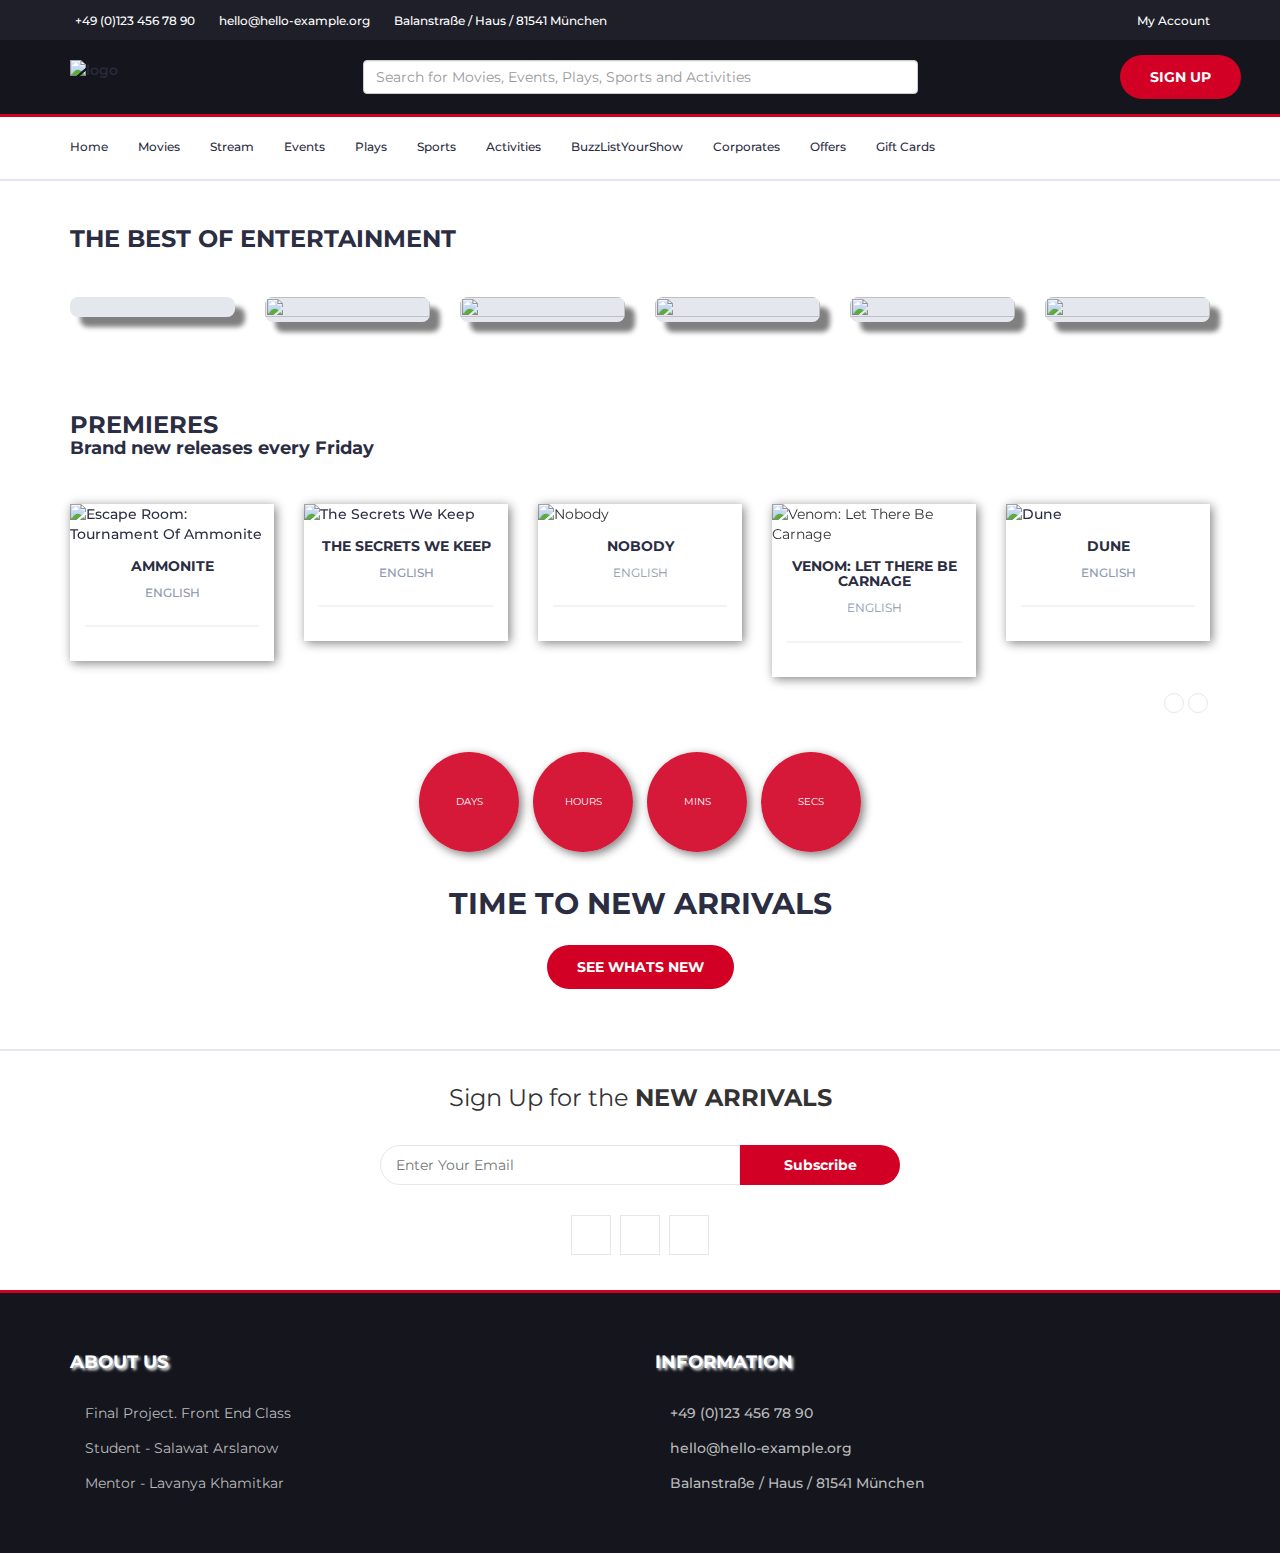
==== index.html @ 9d735c4f "first commit" ====
<!DOCTYPE html>
<html lang="en">
	<head>
		<meta charset="utf-8">
		<meta http-equiv="X-UA-Compatible" content="IE=edge">
		<meta name="viewport" content="width=device-width, initial-scale=1">

		<title>Final Project. Front End Class.</title>

		<link href="https://fonts.googleapis.com/css?family=Montserrat:400,500,700" rel="stylesheet">
		<link type="text/css" rel="stylesheet" href="css/bootstrap.min.css"/>
		<link type="text/css" rel="stylesheet" href="css/slick.css"/>
		<link type="text/css" rel="stylesheet" href="css/slick-theme.css"/>
		<link type="text/css" rel="stylesheet" href="css/nouislider.min.css"/>
		<link type="text/css" rel="stylesheet" href="css/style.css"/>
    </head>
	<body>
		<!-- HEADER -->
		<header>
			<!-- TOP HEADER -->
			<div id="top-header">
				<div class="container">
					<ul class="header-links pull-left">
						<li><a href="#"><i class="fa fa-phone"></i>+49 (0)123 456 78 90</a></li>
						<li><a href="#"><i class="fa fa-envelope-o"></i>hello@hello-example.org</a></li>
						<li><a href="#"><i class="fa fa-map-marker"></i>Balanstraße  / Haus  / 81541 München</a></li>
					</ul>
					<ul class="header-links pull-right">
						<!-- <li><a href="#"><i class="fa fa-dollar"></i> USD</a></li> -->
						<li><a  href="card.html"><i class="fa fa-user-o"></i> My Account</a></li>
					</ul>
				</div>
			</div>
			<!-- /TOP HEADER -->

			<!-- MAIN HEADER -->
			<div id="header">
				<!-- container -->
				<div class="container">
					<!-- row -->
					<div class="row">
						<!-- LOGO -->
						<div class="col-md-3">
							<div class="header-logo">
								<a href="index.html" class="logo">
									<img height="33.9" width="115" src="https://upload.wikimedia.org/wikipedia/commons/5/52/Free_logo.svg" alt="logo">
								</a>
							</div>
						</div>
						<!-- /LOGO -->

						<!-- SEARCH BAR -->
						<div class="col-md-6">
							<div class="header-search">								
								<input class="form-control me-2" type="search" placeholder="Search for Movies, Events, Plays, Sports and Activities" aria-label="Search">
							</div>
						</div>
						<!-- /SEARCH BAR -->

						<!-- ACCOUNT -->
						<div class="col-md-3 clearfix">
							<div class="header-ctn">
								<!-- Cart -->
								<div class="dropdown">
									<a class="dropdown-toggle" data-toggle="dropdown" aria-expanded="true">
										<input class="btn primary-btn" type="submit" value="Sign up">
									</a>
									<div class="cart-dropdown">
										<div class="cart-list">
											<div class="item_form">
												<h4>New user</h4>							
												<form class="review-form" name="myForm" action="#" method="GET">
													<div>
														<input placeholder="First name:" type="text" id="first_name" name="first_name" required>
													</div>
													<div>
														<input placeholder="Last name:" type="text" id="last_name" name="last_name" required>
													</div>
													<div>
														<input placeholder="E-mail:" type="email" id="email" name="email" required>
													</div>
													<div>
														<input placeholder="Password:" type="password" id="Password" name="Password">
													</div>
													<div>
														<select id="country" name="country">
															<option value="empty">Country of residence:</option>
															<option value="deu">Deutschland</option>
															<option value="rus">Russland</option>
															<option value="eng">England</option>
															<option value="som">Somalia</option>
															<option value="dun">Duna</option>
														</select>
													</div>
													<input id="inptBtn" class=" align-self-center btn primary-btn" type="submit" value="Submit">
												</form>
																
											</div>
										</div>
									</div>
								</div>
								<!-- /Cart -->

								<!-- Menu Toogle -->
								<div class="menu-toggle">
									<a href="#">
										<i class="fa fa-bars"></i>
										<span>Menu</span>
									</a>
								</div>
								<!-- /Menu Toogle -->
							</div>
						</div>
						<!-- /ACCOUNT -->
					</div>
					<!-- row -->
				</div>
				<!-- container -->
			</div>
			<!-- /MAIN HEADER -->
		</header>
		<!-- /HEADER -->

		<!-- NAVIGATION -->
		<nav id="navigation">
			<!-- container -->
			<div class="container">
				<!-- responsive-nav -->
				<div id="responsive-nav">
					<!-- NAV -->
					<ul class="main-nav nav navbar-nav">
						<li><a href="index.html">Home</a></li>
						<li><a href="#Premieres">Movies</a></li>
						<li><a href="#">Stream</a></li>
						<li><a href="#">Events</a></li>
						<li><a href="#">Plays</a></li>
						<li><a href="#">Sports</a></li>
						<li><a href="#">Activities</a></li>
						<li><a href="#">Buzz</a></li>
					</ul>
					<ul class="main-nav nav navbar-nav position-relative">
						<li><a href="#">ListYourShow</a></li>
						<li><a href="#">Corporates</a></li>
						<li><a href="#">Offers</a></li>
						<li><a href="#">Gift Cards</a></li>
					</ul>
					<!-- /NAV -->
				</div>
				<!-- /responsive-nav -->
			</div>
			<!-- /container -->
		</nav>
		<!-- /NAVIGATION -->

		<!-- SECTION -->
		<div class="section">
			<!-- container -->
			<div class="container">
				<div class="section-title">
					<h3 class="title">The Best of Entertainment</h3>
				</div>
				
				<!-- row -->
				<div class="row ">
					<!-- shop -->
					<div class="col-md-2 col-xs-4">
						<div class="shop">
							<a href="https://in.bookmyshow.com/explore/workshops-chamba?referrerBase=">
								<div class="shop-img">
									<img src="https://in.bmscdn.com/discovery-catalog/collections/tr:w-800,h-800:ote-MTAwKyBFdmVudHM%3D,otc-FFFFFF,otf-Roboto,ots-64,ox-48,oy-320,ott-b:w-300/workshops-collection-202007231330.png" alt="">
								</div>
							</a>
						</div>
					</div>
					<!-- /shop -->

					<!-- shop -->
					<div class="col-md-2 col-xs-4">
						<div class="shop">
							<a href="https://in.bookmyshow.com/explore/health-and-fitness-chamba?referrerBase=">
								<div class="shop-img">
									<img src="https://in.bmscdn.com/discovery-catalog/collections/tr:w-800,h-800:ote-OSBFdmVudHM%3D,otc-FFFFFF,otf-Roboto,ots-64,ox-48,oy-320,ott-b:w-300/fitness-collection-2020081150.png" alt="" width="100%" height="100%">
								</div>
							</a>
						</div>
					</div>
					<!-- /shop -->

					<!-- shop -->
					<div class="col-md-2 col-xs-4">
						<div class="shop">
							<a href="https://in.bookmyshow.com/explore/kids-chamba?referrerBase=">
								<div class="shop-img">
									<img src="https://in.bmscdn.com/discovery-catalog/collections/tr:w-800,h-800:ote-MTArIEV2ZW50cw%3D%3D,otc-FFFFFF,otf-Roboto,ots-64,ox-48,oy-320,ott-b:w-300/kids-collection-202007220710.png" alt="" width="100%" height="100%">
								</div>
							</a>
						</div>
					</div>
					<!-- /shop -->

					<!-- shop -->
					<div class="col-md-2 col-xs-4">
						<div class="shop">
							<a href="https://in.bookmyshow.com/explore/comedy-shows-chamba?referrerBase=">
								<div class="shop-img">
									<img src="https://in.bmscdn.com/discovery-catalog/collections/tr:w-800,h-800:ote-MTArIEV2ZW50cw%3D%3D,otc-FFFFFF,otf-Roboto,ots-64,ox-48,oy-320,ott-b:w-300/comedy-shows-collection-202007220710.png" alt="" width="100%" height="100%">
								</div>
							</a>
						</div>
					</div>
					<!-- /shop -->
					<!-- shop -->
					<div class="col-md-2 col-xs-4">
						<div class="shop">
							<a href="https://in.bookmyshow.com/explore/health-and-fitness-chamba?referrerBase=">
								<div class="shop-img">
									<img src="https://in.bmscdn.com/discovery-catalog/collections/tr:w-800,h-800:w-300/cooking-collection-202007222211.png" alt="" width="100%" height="100%">
								</div>
							</a>
						</div>
					</div>
					<!-- /shop -->
					<!-- shop -->
					<div class="col-md-2 col-xs-4">
						<div class="shop">
							<a href="https://in.bookmyshow.com/explore/music-shows-chamba?referrerBase=">
								<div class="shop-img">
									<img src="https://in.bmscdn.com/discovery-catalog/collections/tr:w-800,h-800:ote-NyBFdmVudHM%3D,otc-FFFFFF,otf-Roboto,ots-64,ox-48,oy-320,ott-b:w-300/music-shows-collection-202007220710.png" alt="" width="100%" height="100%">
								</div>
							</a>
						</div>
					</div>
					<!-- /shop -->
				</div>
				<!-- /row -->
			</div>
			<!-- /container -->
		</div>
		<!-- /SECTION -->

		<!-- SECTION -->
		<div class="section">
			<!-- container -->
			<div class="container">
				<!-- row -->
				<div id="Premieres" class="row">

					<!-- section title -->
					<div class="col-md-12">
						<div class="section-title">
							<h3 class="title">Premieres</h3>
							<h4>Brand new releases every Friday</h4>
						</div>
					</div>
					<!-- /section title -->

					<!-- films tab & slick -->
					<div class="col-md-12">
						<div class="row">
							<div class="films-tabs">
								<!-- tab -->
								<div id="tab1" class="tab-pane active">
									<div class="films-slick" data-nav="#slick-nav-1">
										<!-- film -->
										<div class="film Ammonite">
											<a class="Ammonite" href="film.html">
												<div class="film-img">
													<img alt="Escape Room: Tournament Of Ammonite" width="100%" height="100%" class="sc-eykeme-1 jbzDld Ammonite-img" style="border-radius: 0px; opacity: 1; transition: all 0.5s ease 0s; width: 100%; min-height: inherit; max-height: inherit;" src="https://in.bmscdn.com/iedb/movies/images/extra/vertical_logo/mobile/thumbnail/xxlarge/ammonite-et00310901-19-05-2021-03-29-52.jpg">
												</div>
												<div class="film-body">
													<h3 class="film-name Ammonite-name">Ammonite</h3>
													<p class="film-description Ammonite-description" style="display: none;">In 1840s England, an infamous fossil hunter and a young woman sent to recover her health by the sea develop an intense relationship, altering both of their lives forever.</p>
													<p class="film-category Ammonite-lang">English</p>
													<div class="film-rating Ammonite-rating">
														<i class="fa fa-star"></i>
														<i class="fa fa-star"></i>
														<i class="fa fa-star"></i>
														<i class="fa fa-star"></i>
														<i class="fa fa-star"></i>
													</div>
												</div>
											</a>
										</div>
										<!-- /film -->
										<!-- film -->
										<div class="film Secrets ">
											<a class="Secrets" href="film.html">
												<div class="film-img">
													<img alt="The Secrets We Keep" width="100%" height="100%" class="sc-eykeme-1 jbzDld Secrets-img" style="border-radius: 0px; opacity: 1; transition: all 0.5s ease 0s; width: 100%; min-height: inherit; max-height: inherit;" src="https://in.bmscdn.com/iedb/movies/images/extra/vertical_logo/mobile/thumbnail/xxlarge/the-secrets-we-keep-et00137312-20-05-2021-10-39-32.jpg">
												</div>
												<div class="film-body">
													<h3 class="film-name Secrets-name">The Secrets We Keep</h3>
													<p class="film-description Secrets-description" style="display: none;">In post-WWII America, a woman who is rebuilding her life in the suburbs, kidnaps her neighbor and seeks vengeance for the heinous war crimes she believes he committed against her.</p>
													<p class="film-category Secrets-lang">English</p>
													<div class="film-rating Secrets-rating">
														<i class="fa fa-star"></i>
														<i class="fa fa-star"></i>
														<i class="fa fa-star"></i>
														<i class="fa fa-star"></i>
														<i class="fa fa-star-o"></i>
													</div>
												</div>
											</a>
										</div>
										<!-- /film -->

										<!-- film -->
										<div class="film Nobody">
											<a href="film.html"></a>
												<div class="film-img">
													<img alt="Nobody" width="100%" height="100%" class="sc-eykeme-1 jbzDld Nobody-img" style="border-radius: 0px; opacity: 1; transition: all 0.5s ease 0s; width: 100%; min-height: inherit; max-height: inherit;" src="https://in.bmscdn.com/discovery-catalog/events/tr:w-400,h-600,bg-CCCCCC:oi-discovery-catalog@@icons@@premiere-icon.png,ox-322,oy-20/et00122451-ebbbdcqkdm-portrait.jpg">
												</div>
												<div class="film-body">
													<h3 class="film-name Nobody-name">Nobody</h3>
													<p class="film-description Nobody-description" style="display: none;">Sometimes the man you don`t notice is the most dangerous of all. Hutch Mansell, a nobody, must save his family from a dangerous adversary and ensure that he will never be underestimated as a nobody again.</p>
													<p class="film-category Nobody-lang">English</p>
													<div class="film-rating Nobody-rating">
														<i class="fa fa-star"></i>
														<i class="fa fa-star"></i>
														<i class="fa fa-star-o"></i>
													</div>
												</div>
											</a>	
										</div>
										<!-- /film -->

										<!-- film -->
										<div class="film Venom">
											<a href="film.html"></a>											
												<div class="film-img">
													<img alt="Venom: Let There Be Carnage" width="100%" height="100%" class="sc-eykeme-1 jbzDld Venom-img" style="border-radius: 0px; opacity: 1; transition: all 0.5s ease 0s; width: 100%; min-height: inherit; max-height: inherit;" src="https://in.bmscdn.com/discovery-catalog/events/tr:w-400,h-600,bg-CCCCCC:oi-discovery-catalog@@icons@@premiere-icon.png,ox-322,oy-20/et00122532-sceuqzhksu-portrait.jpg">											
												</div>
												<div class="film-body">
													<h3 class="film-name Venom-name">Venom: Let There Be Carnage</h3>
													<p class="film-description Venom-description" style="display: none;">Feature adaptation of Frank Herbert`s science fiction novel, Dune revolves around Paul Atreides, who leads nomadic tribes in a battle to control the desert planet Arrakis.</p>
													<p class="film-category Venom-lang">English</p>
													<div class="film-rating Venom-rating">
														<i class="fa fa-star"></i>
														<i class="fa fa-star"></i>
														<i class="fa fa-star"></i>
														<i class="fa fa-star"></i>
														<i class="fa fa-star-o"></i>
													</div>
												</div>
											</a>	
										</div>
										<!-- /film -->
										<!-- film -->
										<div class="film Dune">
											<a href="film.html">
												<div class="film-img">
													<img alt="Dune" width="100%" height="100%" class="sc-eykeme-1 jbzDld Dune-img" style="border-radius: 0px; opacity: 1; transition: all 0.5s ease 0s; width: 100%; min-height: inherit; max-height: inherit;" src="https://in.bmscdn.com/discovery-catalog/events/tr:w-400,h-600,bg-CCCCCC:oi-discovery-catalog@@icons@@premiere-icon.png,ox-322,oy-20/et00122526-lxernvglut-portrait.jpg">	
												</div>										
												<div class="film-body">
													<h3 class="film-name Dune-name">Dune</h3>
													<p class="film-description Dune-description" style="display: none;">Feature adaptation of Frank Herbert`s science fiction novel, Dune revolves around Paul Atreides, who leads nomadic tribes in a battle to control the desert planet Arrakis.</p>
													<p class="film-category Dune-lang">English</p>
													<div class="film-rating Dune-rating">
														<i class="fa fa-star"></i>
														<i class="fa fa-star"></i>
														<i class="fa fa-star"></i>
														<i class="fa fa-star"></i>
														<i class="fa fa-star"></i>
													</div>
												</div>
											</a>
										</div>
										<!-- /film -->
										<div class="film Kabullywood">
											<a href="film.html">
												<div class="film-img">
													<img alt="Kabullywood" width="100%" height="100%" class="sc-eykeme-1 jbzDld Kabullywood-img" style="border-radius: 0px; opacity: 1; transition: all 0.5s ease 0s; width: 100%; min-height: inherit; max-height: inherit;" src="https://in.bmscdn.com/discovery-catalog/events/tr:w-400,h-600,bg-CCCCCC:oi-discovery-catalog@@icons@@premiere-icon.png,ox-322,oy-20/et00301282-dnzbnayacy-portrait.jpg">
												</div>	
												<div class="film-body">
													<h3 class="film-name Kabullywood-name">Kabullywood</h3>
													<p class="film-description Kabullywood-description" style="display: none;">Amidst the ruins of war-torn Kabul, a group of art students decide to renovate an abandoned cinema as an act of resistance but serious problems soon arise.</p>
													<p class="film-category Kabullywood-lang">Farsi</p>
													<div class="film-rating Kabullywood-rating">
														<i class="fa fa-star"></i>
														<i class="fa fa-star"></i>
														<i class="fa fa-star"></i>
														<i class="fa fa-star"></i>
														<i class="fa fa-star"></i>
													</div>
												</div>
											</a>
										</div>
										<!-- /film -->
										

																				
									</div>
									<div id="slick-nav-1" class="films-slick-nav"></div>
								</div>
								<!-- /tab -->
							</div>
						</div>
					</div>
					<!-- films tab & slick -->
				</div>
				<!-- /row -->
			</div>
			<!-- /container -->
		</div>
		<!-- /SECTION -->

		<!-- COUNTDOWN SECTION -->
		<div id="countdown-section" class="section">
			<!-- container -->
			<div class="">
				<!-- row -->
				<div class="row">
					<div class="col-md-12">
						<div class="hot-deal">
							<ul class="hot-deal-countdown">
								<li>
									<div>
										<h3 id="days"></h3>
										<span>Days</span>
									</div>
								</li>
								<li>
									<div>
										<h3 id="hours"></h3>
										<span>Hours</span>
									</div>
								</li>
								<li>
									<div>
										<h3 id="mins"></h3>
										<span>Mins</span>
									</div>
								</li>
								<li>
									<div>
										<h3 id="secs"></h3>
										<span>Secs</span>
									</div>
								</li>
							</ul>
							<h2 class="text-uppercase">time to new arrivals</h2>
							<!-- <p>New Collection soon</p> -->
							<a class="btn primary-btn cta-btn" href="#">See whats new</a>
						</div>
					</div>
				</div>
				<!-- /row -->
			</div>
			<!-- /container -->
		</div>
		<!-- /COUNTDOWN SECTION -->

		

		<!-- NEWSLETTER -->
		<div id="newsletter" class="section">
			<!-- container -->
			<div class="container">
				<!-- row -->
				<div class="row">
					<div class="col-md-12">
						<div class="newsletter">
							<p>Sign Up for the <strong>NEW ARRIVALS</strong></p>
							<form>
								<input class="input" type="email" placeholder="Enter Your Email">
								<button class="newsletter-btn"><i class="fa fa-envelope"></i> Subscribe</button>
							</form>
							<ul class="newsletter-follow">
								<li>
									<a href="https://www.facebook.com/"><i class="fa fa-facebook"></i></a>
								</li>
								<li>
									<a href="https://twitter.com/twitterde?lang=de"><i class="fa fa-twitter"></i></a>
								</li>
								<li>
									<a href="https://www.instagram.com/"><i class="fa fa-instagram"></i></a>
								</li>
							</ul>
						</div>
					</div>
				</div>
				<!-- /row -->
			</div>
			<!-- /container -->
		</div>
		<!-- /NEWSLETTER -->

		<!-- FOOTER -->
		<footer id="footer">
			<!-- top footer -->
			<div class="section">
				<!-- container -->
				<div class="container">
					<!-- row -->
					<div class="row">
						<div class="col-md-6 col-xs-6">
							<div class="footer">
								<h3 class="footer-title">About Us</h3>
								<ul class="footer-links">
									<li><i class="fas fa-desktop"></i>Final Project. Front End Class</li>
									<li><i class="fas fa-user-graduate"></i>Student - Salawat Arslanow</li>
									<li><i class="fas fa-chalkboard-teacher"></i>Mentor - Lavanya Khamitkar</li>
								</ul>
							</div>
						</div>

						<div class="col-md-6 col-xs-6">
							<div class="footer">
								<h3 class="footer-title">Information</h3>
								<ul class="footer-links">
									<li><a href="#"><i class="fa fa-phone"></i>+49 (0)123 456 78 90</a></li>
									<li><a href="#"><i class="fa fa-envelope-o"></i>hello@hello-example.org</a></li>
									<li><a href="#"><i class="fa fa-map-marker"></i>Balanstraße  / Haus  / 81541 München</a></li>
											</ul>
							</div>
						</div>
					</div>					
					<!-- /row -->
				</div>
				<!-- /container -->
			</div>
			<!-- /top footer -->			
		</footer>
		<!-- /FOOTER -->

		<!-- js Plugins -->
		<script src="js/jquery.min.js"></script>
		<script src="js/bootstrap.min.js"></script>
		<script src="js/slick.min.js"></script>
		<script src="js/nouislider.min.js"></script> 
		<script src="js/main.js"></script>
		<script src="js/countdown.js"></script>
		<script src="https://kit.fontawesome.com/15b34fe050.js" crossorigin="anonymous"></script>

	</body>
</html>
---- css/nouislider.min.css ----
/*! nouislider - 10.0.0 - 2017-05-28 14:52:48 */.noUi-target,.noUi-target *{-webkit-touch-callout:none;-webkit-tap-highlight-color:transparent;-webkit-user-select:none;-ms-touch-action:none;touch-action:none;-ms-user-select:none;-moz-user-select:none;user-select:none;-moz-box-sizing:border-box;box-sizing:border-box}.noUi-target{position:relative;direction:ltr}.noUi-base{width:100%;height:100%;position:relative;z-index:1}.noUi-connect{position:absolute;right:0;top:0;left:0;bottom:0}.noUi-origin{position:absolute;height:0;width:0}.noUi-handle{position:relative;z-index:1}.noUi-state-tap .noUi-connect,.noUi-state-tap .noUi-origin{-webkit-transition:top .3s,right .3s,bottom .3s,left .3s;transition:top .3s,right .3s,bottom .3s,left .3s}.noUi-state-drag *{cursor:inherit!important}.noUi-base,.noUi-handle{-webkit-transform:translate3d(0,0,0);transform:translate3d(0,0,0)}.noUi-horizontal{height:18px}.noUi-horizontal .noUi-handle{width:34px;height:28px;left:-17px;top:-6px}.noUi-vertical{width:18px}.noUi-vertical .noUi-handle{width:28px;height:34px;left:-6px;top:-17px}.noUi-target{background:#FAFAFA;border-radius:4px;border:1px solid #D3D3D3;box-shadow:inset 0 1px 1px #F0F0F0,0 3px 6px -5px #BBB}.noUi-connect{background:#3FB8AF;border-radius:4px;box-shadow:inset 0 0 3px rgba(51,51,51,.45);-webkit-transition:background 450ms;transition:background 450ms}.noUi-draggable{cursor:ew-resize}.noUi-vertical .noUi-draggable{cursor:ns-resize}.noUi-handle{border:1px solid #D9D9D9;border-radius:3px;background:#FFF;cursor:default;box-shadow:inset 0 0 1px #FFF,inset 0 1px 7px #EBEBEB,0 3px 6px -3px #BBB}.noUi-active{box-shadow:inset 0 0 1px #FFF,inset 0 1px 7px #DDD,0 3px 6px -3px #BBB}.noUi-handle:after,.noUi-handle:before{content:"";display:block;position:absolute;height:14px;width:1px;background:#E8E7E6;left:14px;top:6px}.noUi-handle:after{left:17px}.noUi-vertical .noUi-handle:after,.noUi-vertical .noUi-handle:before{width:14px;height:1px;left:6px;top:14px}.noUi-vertical .noUi-handle:after{top:17px}[disabled] .noUi-connect{background:#B8B8B8}[disabled] .noUi-handle,[disabled].noUi-handle,[disabled].noUi-target{cursor:not-allowed}.noUi-pips,.noUi-pips *{-moz-box-sizing:border-box;box-sizing:border-box}.noUi-pips{position:absolute;color:#999}.noUi-value{position:absolute;white-space:nowrap;text-align:center}.noUi-value-sub{color:#ccc;font-size:10px}.noUi-marker{position:absolute;background:#CCC}.noUi-marker-large,.noUi-marker-sub{background:#AAA}.noUi-pips-horizontal{padding:10px 0;height:80px;top:100%;left:0;width:100%}.noUi-value-horizontal{-webkit-transform:translate3d(-50%,50%,0);transform:translate3d(-50%,50%,0)}.noUi-marker-horizontal.noUi-marker{margin-left:-1px;width:2px;height:5px}.noUi-marker-horizontal.noUi-marker-sub{height:10px}.noUi-marker-horizontal.noUi-marker-large{height:15px}.noUi-pips-vertical{padding:0 10px;height:100%;top:0;left:100%}.noUi-value-vertical{-webkit-transform:translate3d(0,50%,0);transform:translate3d(0,50%,0);padding-left:25px}.noUi-marker-vertical.noUi-marker{width:5px;height:2px;margin-top:-1px}.noUi-marker-vertical.noUi-marker-sub{width:10px}.noUi-marker-vertical.noUi-marker-large{width:15px}.noUi-tooltip{display:block;position:absolute;border:1px solid #D9D9D9;border-radius:3px;background:#fff;color:#000;padding:5px;text-align:center;white-space:nowrap}.noUi-horizontal .noUi-tooltip{-webkit-transform:translate(-50%,0);transform:translate(-50%,0);left:50%;bottom:120%}.noUi-vertical .noUi-tooltip{-webkit-transform:translate(0,-50%);transform:translate(0,-50%);top:50%;right:120%}
---- css/style.css ----
body {
  font-family: 'Montserrat', sans-serif;
  font-weight: 400;
  color: #333;
}

h1, h2, h3, h4, h5, h6 {
  color: #2B2D42;
  font-weight: 700;
  margin: 0 0 10px;
  text-shadow: 2px 2px 3px white;
}

a {
  color: #2B2D42;
  font-weight: 500;
  transition: 0.2s color;
}

a:hover, a:focus {
  color: #D10024;
  text-decoration: none;
  outline: none;
}

ul, ol {
  margin: 0;
  padding: 0;
  list-style: none
}

/*----------------------------*\
	Buttons
\*----------------------------*/

.primary-btn {
  display: inline-block;
  padding: 12px 30px;
  background-color: #D10024;
  border: none;
  border-radius: 40px;
  color: #FFF;
  text-transform: uppercase;
  font-weight: 700;
  text-align: center;
  transition: 0.2s all;
  margin-top: 15px;
}

.primary-btn:hover, .primary-btn:focus {
  opacity: 0.9;
  color: #FFF;
}

/*----------------------------*\
	Inputs
\*----------------------------*/

/*-- Text input --*/

.input {
  height: 40px;
  padding: 0px 15px;
  border: 1px solid #E4E7ED;
  background-color: #FFF;
  width: 100%;
}

textarea.input {
  padding: 15px;
  min-height: 90px;
}

/*-- Number input --*/

.input-number {
  position: relative;
}

.input-number input[type="number"] {
  height: 40px;
  width: 100%;
  border: 1px solid #E4E7ED;
  background-color: #FFF;
  padding: 0px 35px 0px 15px;
}

.input-number .qty-up, .input-number .qty-down {
  position: absolute;
  display: block;
  width: 20px;
  height: 20px;
  border: 1px solid #E4E7ED;
  background-color: #FFF;
  text-align: center;
  font-weight: 700;
  cursor: pointer;
  user-select: none;
}

.input-number .qty-up {
  right: 0;
  top: 0;
  border-bottom: 0px;
}

.input-number .qty-down {
  right: 0;
  bottom: 0;
}

.input-number .qty-up:hover, .input-number .qty-down:hover {
  background-color: #E4E7ED;
  color: #D10024;
}

/*-- Select input --*/

.input-select {
  padding: 0px 15px;
  background: #FFF;
  border: 1px solid #E4E7ED;
  height: 40px;
}

/*-- checkbox & radio input --*/

.input-radio, .input-checkbox {
  position: relative;
  display: block;
}

.input-radio input[type="radio"]:not(:checked), .input-radio input[type="radio"]:checked, .input-checkbox input[type="checkbox"]:not(:checked), .input-checkbox input[type="checkbox"]:checked {
  position: absolute;
  margin-left: -9999px;
  visibility: hidden;
}

.input-radio label, .input-checkbox label {
  font-weight: 500;
  min-height: 20px;
  padding-left: 20px;
  margin-bottom: 5px;
  cursor: pointer;
}

.input-radio input[type="radio"]+label span, .input-checkbox input[type="checkbox"]+label span {
  position: absolute;
  left: 0px;
  top: 4px;
  width: 14px;
  height: 14px;
  border: 2px solid #E4E7ED;
  background: #FFF;
}

.input-radio input[type="radio"]+label span {
  border-radius: 50%;
}

.input-radio input[type="radio"]+label span:after {
  content: "";
  position: absolute;
  left: 50%;
  top: 50%;
  transform: translate(-50%, -50%) scale(0);
  background-color: #FFF;
  width: 4px;
  height: 4px;
  border-radius: 50%;
  opacity: 0;
  transition: all 0.2s;
}

.input-checkbox input[type="checkbox"]+label span:after {
  content: '✔';
  position: absolute;
  top: -2px;
  left: 1px;
  font-size: 10px;
  color: #FFF;
  opacity: 0;
  transform: scale(0);
  transition: all 0.2s;
}

.input-radio input[type="radio"]:checked+label span, .input-checkbox input[type="checkbox"]:checked+label span {
  background-color: #D10024;
  border-color: #D10024;
}

.input-radio input[type="radio"]:checked+label span:after {
  opacity: 1;
  transform: translate(-50%, -50%) scale(1);
}

.input-checkbox input[type="checkbox"]:checked+label span:after {
  opacity: 1;
  transform: scale(1);
}

.input-radio .caption, .input-checkbox .caption {
  margin-top: 5px;
  max-height: 0;
  overflow: hidden;
  transition: 0.3s max-height;
}

.input-radio input[type="radio"]:checked~.caption, .input-checkbox input[type="checkbox"]:checked~.caption {
  max-height: 800px;
}

/*----------------------------*\
	Section
\*----------------------------*/

.section {
  padding-top: 30px;
  padding-bottom: 30px;
}

.decription {
  padding-top: 0px;
  padding-bottom: 0px;
}

.section-title {
  position: relative;
  margin-bottom: 30px;
  margin-top: 15px;
}

.section-title .title {
  display: inline-block;
  text-transform: uppercase;
  margin: 0px;
}

.section-title .section-nav {
  float: right;
}

.section-title .section-nav .section-tab-nav {
  display: inline-block;
}

.section-tab-nav li {
  display: inline-block;
  margin-right: 15px;
}

.section-tab-nav li:last-child {
  margin-right: 0px;
}

.section-tab-nav li a {
  font-weight: 700;
  color: #8D99AE;
}

.section-tab-nav li a:after {
  content: "";
  display: block;
  width: 0%;
  height: 2px;
  background-color: #D10024;
  transition: 0.2s all;
}

.section-tab-nav li.active a {
  color: #D10024;
}

.section-tab-nav li a:hover:after, .section-tab-nav li a:focus:after, .section-tab-nav li.active a:after {
  width: 100%;
}

.section-title .section-nav .films-slick-nav {
  top: 0px;
  right: 0px;
}

.item_form div {
  margin-bottom: 5px; 
  font-family: 'Montserrat', sans-serif; 
  overflow: visible ;
}

.item_form input{
  font-family: inherit;
    font-size: inherit;
    line-height: inherit;
    width: 300px;
    height: 40px;
    margin: 10px;
}

/*=========================================================
	02 -> HEADER
===========================================================*/

/*----------------------------*\
	Top header
\*----------------------------*/

#top-header {
  padding-top: 10px;
  padding-bottom: 10px;
  background-color: #1E1F29;
}

.header-links li {
  display: inline-block;
  margin-right: 15px;
  font-size: 12px;
}

.header-links li:last-child {
  margin-right: 0px;
}

.header-links li a {
  color: #FFF;
}

.header-links li a:hover {
  color: #D10024;
}

.header-links li i {
  color: #D10024;
  margin-right: 5px;
}

/*----------------------------*\
	Logo
\*----------------------------*/

#header {
  /* padding-top: 15px;
  padding-bottom: 15px; */
  background-color: #15161D;
}

.header-logo {
  float: left;
  padding-top: 20px;
}

.header-logo .logo img {
  display: block;
}

/*----------------------------*\
	Search
\*----------------------------*/

.header-search {
  padding: 20px 0px;
}

.header-search form {
  position: relative;
}

.header-search form .input-select {
  margin-right: -4px;
  border-radius: 40px 0px 0px 40px;
}

.header-search form .input {
  width: calc(100% - 260px);
  margin-right: -4px;
}

.header-search form .search-btn {
  height: 40px;
  width: 100px;
  background: #D10024;
  color: #FFF;
  font-weight: 700;
  border: none;
  border-radius: 0px 40px 40px 0px;
}

/*----------------------------*\
	Cart
\*----------------------------*/

.header-ctn {
  float: right;
  padding: 15px 0px;
}

.header-ctn>div {
  display: inline-block;
}

.header-ctn>div+div {
  margin-left: 15px;
}

.header-ctn>div>a {
  display: block;
  position: relative;
  width: 90px;
  text-align: center;
  color: #FFF;
}

.header-ctn>div>a>i {
  display: block;
  font-size: 18px;
}

.header-ctn>div>a>span {
  font-size: 12px;
}

.header-ctn>div>a>.qty {
  position: absolute;
  right: 15px;
  top: -10px;
  width: 20px;
  height: 20px;
  line-height: 20px;
  text-align: center;
  border-radius: 50%;
  font-size: 10px;
  color: #FFF;
  background-color: #D10024;
}

.header-ctn .menu-toggle {
  display: none;
}

.cart-dropdown {
  position: absolute;
  border: solid 1px grey;
  background: #FFF;
  padding: 20px;
  z-index: 99;
  right: 0;
  visibility: hidden;
  border-radius: 10px;
  text-align: center;
}

#country{
  width: 300px;
  height: 40px;
  margin: 13px
}

#countdown-section{
  background-image: url(https://media.istockphoto.com/photos/fast-delivery-truck-travelling-through-the-city-streets-picture-id1292256043?b=1&k=20&m=1292256043&s=170667a&w=0&h=fkbMEpAE5BfvHv8CpmOfl-rWCoJvhQwSBNAuZdp12B4=);
  background-repeat: no-repeat;
  /* background-position: center; */
  background-size: cover;
  height: auto;
}

.dropdown .primary-btn{
  margin-top: 0px;
}

.dropdown.open>.cart-dropdown {
  opacity: 1;
  visibility: visible;
}

.cart-dropdown .cart-list .film-widget {
  padding: 0px;
  box-shadow: 3px 3px 5px;
}

.cart-dropdown .cart-list .film-widget:last-child {
  margin-bottom: 0px;
}

.cart-dropdown .cart-list .film-widget .film-img {
  left: 0px;
  top: 0px;
}

.cart-dropdown .cart-list .film-widget .film-body .film-price {
  color: #2B2D42;
}

.cart-dropdown .cart-btns {
  margin: 0px -17px -17px;
}

.cart-dropdown .cart-btns>a {
  display: inline-block;
  width: calc(50% - 0px);
  padding: 12px;
  background-color: #D10024;
  color: #FFF;
  text-align: center;
  font-weight: 700;
  transition: 0.2s all;
}

.cart-dropdown .cart-btns>a:first-child {
  margin-right: -4px;
  background-color: #1e1f29;
}

.cart-dropdown .cart-btns>a:hover {
  opacity: 0.9;
}

.cart-dropdown .cart-summary {
  border-top: 1px solid #E4E7ED;
  padding-top: 15px;
  padding-bottom: 15px;
}

/*=========================================================
	03 -> Navigation
===========================================================*/

#navigation {
  background: #FFF;
  border-bottom: 2px solid #E4E7ED;
  border-top: 3px solid #D10024;
}

/*----------------------------*\
	Main nav
\*----------------------------*/

.main-nav>li+li {
  margin-left: 30px
}

.main-nav>li>a {
  padding: 20px 0px;
}

.main-nav>li>a:hover, .main-nav>li>a:focus, .main-nav>li.active>a {
  color: #D10024;
  background-color: transparent;
}

.main-nav>li>a:after {
  content: "";
  display: block;
  width: 0%;
  height: 2px;
  background-color: #D10024;
  transition: 0.2s all;
}

.main-nav>li>a:hover:after, .main-nav>li>a:focus:after, .main-nav>li.active>a:after {
  width: 100%;
}

.header-ctn li.nav-toggle {
  display: none;
}

/*----------------------------*\
	responsive nav
\*----------------------------*/

@media only screen and (max-width: 991px) {
  .header-ctn .menu-toggle {
    display: inline-block;
  }
  #responsive-nav {
    position: fixed;
    left: 0;
    top: 0;
    background: #15161D;
    height: 100vh;
    max-width: 130px;
    width: 0%;
    overflow: hidden;
    z-index: 22;
    padding-top: 30vh;
    padding-left: 10px;
    transform: translateX(-100%);
    transition: 0.2s all;
  }
  #responsive-nav.active {
    transform: translateX(0%);
    width: 100%;
  }
  .main-nav {
    margin: 0px;
    float: left;
  }
  .main-nav>li {
    display: block;
    float: none;
  }
  .main-nav>li+li {
    margin-left: 0px;
  }
  .main-nav>li>a {
    padding: 5px;
    color: #FFF;
  }
}

/*=========================================================
	04 -> CATEGORY SHOP
===========================================================*/

.shop {
  position: relative;
  overflow: hidden;
  margin: 15px 0px;
  border-radius: 8px;
  box-shadow: 10px 10px 5px grey;
}

.shop .shop-img {
  position: relative;
  background-color: #E4E7ED;
  z-index: -1;
}

.shop .shop-img>img {
  width: 100%;
  transition: 0.2s all;
}

.shop:hover .shop-img>img {
  transform: scale(1.1) ;
}

.shop .shop-body {
  position: absolute;
  top: 0;
  padding: 30px;
  z-index: 10;
}

.shop .shop-body h3 {
  color: #FFF;
}

.shop .shop-body .cta-btn {
  color: #FFF;
  text-transform: uppercase;
}

/*=========================================================
	05 -> HOT DEAL
===========================================================*/



.hot-deal {
  text-align: center;
}

.hot-deal .hot-deal-countdown {
  margin-bottom: 30px;
}

.hot-deal .hot-deal-countdown>li {
  position: relative;
  display: inline-block;
  width: 100px;
  height: 100px;
  background: #D10024e6;
  text-align: center;
  border-radius: 50%;
  margin: 0px 5px;
  box-shadow: 3px 3px 10px grey;
}

.hot-deal .hot-deal-countdown>li>div {
  position: absolute;
  left: 0;
  right: 0;
  top: 50%;
  transform: translateY(-50%);
}

.hot-deal .hot-deal-countdown>li>div h3 {
  color: #FFF;
  margin-bottom: 0px;
}

.hot-deal .hot-deal-countdown>li>div span {
  display: block;
  font-size: 10px;
  text-transform: uppercase;
  color: #FFF;
}

.hot-deal p {
  text-transform: uppercase;
  font-size: 24px;
}

.hot-deal .cta-btn {
  margin-top: 15px;
}

/*=========================================================
	06 -> film
===========================================================*/

/*----------------------------*\
	film
\*----------------------------*/

.film {
  position: relative;
  margin: 15px 0px;
  box-shadow: 2px 2px 10px grey;
  transition: 0.2s all;
}

.film:hover {
  box-shadow: 0px 0px 6px 0px #E4E7ED, 0px 0px 0px 2px #D10024;
}

.film .film-img {
  position: relative;
}

.film .film-img>img {
  width: 100%;
}

.film .film-img .film-label {
  position: absolute;
  top: 15px;
  right: 15px;
}

.film .film-img .film-label>span {
  border: 2px solid;
  padding: 2px 10px;
  font-size: 12px;
}

.film .film-img .film-label>span.sale {
  background-color: #FFF;
  border-color: #D10024;
  color: #D10024;
}

.film .film-img .film-label>span.new {
  background-color: #D10024;
  border-color: #D10024;
  color: #FFF;
}

.film .film-body {
  position: relative;
  padding: 15px;
  background-color: #FFF;
  text-align: center;
  z-index: 20;
}

.film .film-body .film-category {
  text-transform: uppercase;
  font-size: 12px;
  color: #8D99AE;
}

.film .film-body .film-name {
  text-transform: uppercase;
  font-size: 14px;
}

.film .film-body .film-name>a {
  font-weight: 700;
}

.film .film-body .film-name>a:hover, .film .film-body .film-name>a:focus {
  color: #D10024;
}

.film .film-body .film-price {
  color: #D10024;
  font-size: 18px;
}

.film .film-body .film-price .film-old-price {
  font-size: 70%;
  font-weight: 400;
  color: #8D99AE;
}

.film .film-body .film-rating {
  position: relative;
  margin: 15px 0px 10px;
  height: 20px;
}

.film .film-body .film-rating>i {
  position: relative;
  width: 14px;
  margin-right: -4px;
  background: #FFF;
  color: #E4E7ED;
  z-index: 10;
}

.film .film-body .film-rating>i.fa-star {
  color: #ef233c;
}

.film .film-body .film-rating:after {
  content: "";
  position: absolute;
  top: 50%;
  left: 0;
  right: 0;
  transform: translateY(-50%);
  height: 1px;
  background-color: #E4E7ED;
}

.film .film-body .film-btns>button {
  position: relative;
  width: 40px;
  height: 40px;
  line-height: 40px;
  background: transparent;
  border: none;
  transition: 0.2s all;
}

.film .film-body .film-btns>button:hover {
  background-color: #E4E7ED;
  color: #D10024;
  border-radius: 50%;
}

.film .film-body .film-btns>button .tooltipp {
  position: absolute;
  bottom: 100%;
  left: 50%;
  transform: translate(-50%, -15px);
  width: 150px;
  padding: 10px;
  font-size: 12px;
  line-height: 10px;
  background: #1e1f29;
  color: #FFF;
  text-transform: uppercase;
  z-index: 10;
  opacity: 0;
  visibility: hidden;
  transition: 0.2s all;
}

.film .film-body .film-btns>button:hover .tooltipp {
  opacity: 1;
  visibility: visible;
  transform: translate(-50%, -5px);
}

.film .add-to-cart {
  position: absolute;
  left: 1px;
  right: 1px;
  bottom: 1px;
  padding: 15px;
  background: #1e1f29;
  text-align: center;
  transform: translateY(0%);
  transition: 0.2s all;
  z-index: 2;
}

.film:hover .add-to-cart {
  transform: translateY(100%);
}

.film .add-to-cart .add-to-cart-btn {
  position: relative;
  border: 2px solid transparent;
  height: 40px;
  padding: 0 30px;
  background-color: #ef233c;
  color: #FFF;
  text-transform: uppercase;
  font-weight: 700;
  border-radius: 40px;
  transition: 0.2s all;
}

.film .add-to-cart .add-to-cart-btn>i {
  position: absolute;
  left: 0;
  top: 0;
  width: 40px;
  height: 40px;
  line-height: 38px;
  color: #D10024;
  opacity: 0;
  visibility: hidden;
}

.film .add-to-cart .add-to-cart-btn:hover {
  background-color: #FFF;
  color: #D10024;
  border-color: #D10024;
  padding: 0px 30px 0px 50px;
}

.film .add-to-cart .add-to-cart-btn:hover>i {
  opacity: 1;
  visibility: visible;
}

/*----------------------------*\
	Widget film
\*----------------------------*/

.film-widget {
  position: relative;
}

.film-widget+.film-widget {
  margin: 30px 0px;
}

.film-widget .film-img {
  position: absolute;
  left: 0px;
  top: 0px;
  width: 60px;
}

.film-widget .film-img>img {
  width: 100%;
}

.film-widget .film-body {
  padding-left: 75px;
  min-height: 60px;
}

.film-widget .film-body .film-category {
  text-transform: uppercase;
  font-size: 10px;
  color: #8D99AE;
}

.film-widget .film-body .film-name {
  text-transform: uppercase;
  font-size: 12px;
}

.film-widget .film-body .film-name>a {
  font-weight: 700;
}

.film-widget .film-body .film-name>a:hover, .film-widget .film-body .film-name>a:focus {
  color: #D10024;
}


.film-widget .delete {
  position: absolute;
  top: 0;
  left: 0;
  height: 14px;
  width: 14px;
  text-align: center;
  font-size: 10px;
  padding: 0;
  background: #1e1f29;
  border: none;
  color: #FFF;
}

/*----------------------------*\
	films slick
\*----------------------------*/

.films-slick .slick-list {
  padding-bottom: 60px;
  margin-bottom: -60px;
  z-index: 2;
}

.films-slick .film.slick-slide {
  margin: 15px;
}

.films-tabs>.tab-pane {
  display: block;
  height: 0;
  opacity: 0;
  visibility: hidden;
  overflow-y: hidden;
  padding-bottom: 60px;
  margin-bottom: -60px;
}

.films-tabs>.tab-pane.active {
  opacity: 1;
  visibility: visible;
  height: auto;
}

.films-slick-nav {
  position: absolute;
  right: 15px;
  z-index: 10;
}

.films-slick-nav .slick-prev, .films-slick-nav .slick-next {
  position: static;
  transform: none;
  width: 20px;
  height: 20px;
  display: inline-block !important;
  margin: 0px 2px;
}

.films-slick-nav .slick-prev:before, .films-slick-nav .slick-next:before {
  font-size: 14px;
}

/*=========================================================
	07 -> filmS PAGE
===========================================================*/

/*----------------------------*\
	Aside
\*----------------------------*/

.aside+.aside {
  margin-top: 30px;
}

.aside>.aside-title {
  text-transform: uppercase;
  font-size: 18px;
  margin: 15px 0px 30px;
}

/*-- checkbox Filter --*/

.checkbox-filter>div+div {
  margin-top: 10px;
}

.checkbox-filter .input-radio label, .checkbox-filter .input-checkbox label {
  font-size: 12px;
}

.checkbox-filter .input-radio label small, .checkbox-filter .input-checkbox label small {
  color: #8D99AE;
}



/*=========================================================
	08 -> film DETAILS PAGE
===========================================================*/

/*----------------------------*\
	film view
\*----------------------------*/

#film-main-img .slick-prev {
  transform: translateX(-15px);
  left: 15px;
}

#film-main-img .slick-next {
  transform: translateX(15px);
  right: 15px;
}

#film-main-img .slick-prev, #film-main-img .slick-next {
  opacity: 0;
  visibility: hidden;
  transition: 0.2s all;
}

#film-main-img:hover .slick-prev, #film-main-img:hover .slick-next {
  transform: translateX(0%);
  opacity: 1;
  visibility: visible;
}

#film-main-img .zoomImg {
  background-color: #FFF;
}

#film-imgs .film-preview {
  margin: 0px 5px;
  border: 1px solid #E4E7ED;
}

#film-imgs .film-preview.slick-current {
  border-color: #D10024;
}

#film-imgs .slick-prev {
  top: -20px;
  left: 50%;
  transform: translateX(-50%);
}

#film-imgs .slick-next {
  top: calc(100% - 20px);
  left: 50%;
  transform: translateX(-50%);
}

#film-imgs .slick-prev:before {
  content: "\f106";
}

#film-imgs .slick-next:before {
  content: "\f107";
}

.film-preview img {
  width: 100%;
  margin-top: 25px;
}

/*----------------------------*\
	film details
\*----------------------------*/

.film-details{
  padding-top: 80px;
}

/* .film-mg{
  height: 500px;
  background-image: linear-gradient(90deg, rgb(34, 34, 34) 24.97%, rgb(34, 34, 34) 38.3%, rgba(34, 34, 34, 0.04) 97.47%, rgb(34, 34, 34) 100%), url(https://in.bmscdn.com/iedb/movies/images/extra/horizontal_no_logo/mobile/listing/xxlarge/dune-et00122526-03-12-2021-01-43-40.jpg);
  /* background-repeat: no-repeat; 
  background-size: cover;
} */

.film-details .film-name {
  text-transform: uppercase;
  font-size: 18px;
  margin-bottom: 25px;
}

.film-details .film-rating {
  display: inline-block;
  margin-right: 15px;
}

.film-details .film-rating>i {
  color: #E4E7ED;
}

.film-details .film-rating>i.fa-star {
  color: #D10024;
}

.film-details .review-link {
  font-size: 12px;
}

.film-details .film-price {
  display: inline-block;
  font-size: 24px;
  margin-top: 10px;
  margin-bottom: 15px;
  color: #D10024;
}

.film-details .film-price .film-old-price {
  font-size: 70%;
  font-weight: 400;
  color: #8D99AE;
}

.film-details .film-available {
  font-size: 12px;
  text-transform: uppercase;
  font-weight: 700;
  margin-left: 30px;
  color: #D10024;
}

.film-details .film-options {
  margin-top: 30px;
  margin-bottom: 30px;
}

.film-details .film-options label {
  font-weight: 500;
  font-size: 12px;
  text-transform: uppercase;
  margin-right: 15px;
  margin-bottom: 0px;
}

.film-details .film-options .input-select {
  width: 90px;
}

.film-details .add-to-cart {
  margin-bottom: 30px;
}

.film-details .add-to-cart .add-to-cart-btn {
  position: relative;
  border: 2px solid transparent;
  height: 40px;
  padding: 0 30px;
  background-color: #ef233c;
  color: #FFF;
  text-transform: uppercase;
  font-weight: 700;
  border-radius: 40px;
  transition: 0.2s all;
}

.film-details .add-to-cart .add-to-cart-btn>i {
  position: absolute;
  left: 0;
  top: 0;
  width: 40px;
  height: 40px;
  line-height: 38px;
  color: #D10024;
  opacity: 0;
  visibility: hidden;
}

.film-details .add-to-cart .add-to-cart-btn:hover {
  background-color: #FFF;
  color: #D10024;
  border-color: #D10024;
  padding: 0px 30px 0px 50px;
}

.film-details .add-to-cart .add-to-cart-btn:hover>i {
  opacity: 1;
  visibility: visible;
}

.film-details .add-to-cart .qty-label {
  display: inline-block;
  font-weight: 500;
  font-size: 12px;
  text-transform: uppercase;
  margin-right: 15px;
  margin-bottom: 0px;
}

.film-details .add-to-cart .qty-label .input-number {
  width: 90px;
  display: inline-block;
}

.film-details .film-btns li {
  display: inline-block;
  text-transform: uppercase;
  font-size: 12px;
}

.film-details .film-btns li+li {
  margin-left: 15px;
}

.film-details .film-links {
  margin-top: 15px;
}

.film-details .film-links li {
  display: inline-block;
  text-transform: uppercase;
  font-size: 12px;
}

.film-details .film-links li+li {
  margin-left: 10px;
}

/*----------------------------*\
	 film tab
\*----------------------------*/

#film-tab {
  margin-top: 60px;
}

#film-tab .tab-nav {
  position: relative;
  text-align: center;
  padding: 15px 0px;
  margin-bottom: 30px;
}

#film-tab .tab-nav:after {
  content: "";
  position: absolute;
  left: 0;
  right: 0;
  top: 50%;
  height: 1px;
  background-color: #E4E7ED;
  z-index: -1;
}

#film-tab .tab-nav li {
  display: inline-block;
  background: #FFF;
  padding: 0px 15px;
}

#film-tab .tab-nav li+li {
  margin-left: 15px;
}

#film-tab .tab-nav li a {
  display: block;
  font-weight: 700;
  color: #8D99AE;
}

#film-tab .tab-nav li.active a {
  color: #D10024;
}

#film-tab .tab-nav li a:after {
  content: "";
  display: block;
  width: 0%;
  height: 2px;
  background-color: #D10024;
  transition: 0.2s all;
}

#film-tab .tab-nav li a:hover:after, #film-tab .tab-nav li a:focus:after, #film-tab .tab-nav li.active a:after {
  width: 100%;
}

/*-- Rating --*/

.rating-avg {
  font-size: 24px;
  font-weight: 700;
  margin-bottom: 15px;
}

.rating-avg .rating-stars {
  margin-left: 0px;
}

.rating-avg .rating-stars, .rating .rating-stars {
  display: inline-block;
}

.rating-avg .rating-stars>i, .rating .rating-stars>i {
  color: #E4E7ED;
}

.rating-avg .rating-stars>i.fa-star, .rating .rating-stars>i.fa-star {
  color: #D10024;
}

.rating li {
  margin: 5px 0px;
}

.rating .rating-progress {
  position: relative;
  display: inline-block;
  height: 9px;
  background-color: #E4E7ED;
  width: 120px;
  margin: 0px 0px;
  border-radius: 5px;
}

.rating .rating-progress>div {
  background-color: #D10024;
  position: absolute;
  left: 0;
  top: 0;
  bottom: 0;
  border-radius: 5px;
}

.rating .sum {
  display: inline-block;
  font-size: 12px;
  color: #8D99AE;
}

/*-- Reviews --*/

.reviews li {
  position: relative;
  padding-left: 145px;
  margin-bottom: 30px;
}

.reviews .review-heading {
  position: absolute;
  width: 130px;
  left: 0;
  top: 0;
  height: 70px;
}

.reviews .review-body {
  min-height: 70px;
}

.reviews .review-heading .name {
  margin-bottom: 5px;
  margin-top: 0px;
}

.reviews .review-heading .date {
  color: #8D99AE;
  font-size: 10px;
  margin: 0;
}

.reviews .review-heading .review-rating {
  margin-top: 5px;
}

.reviews .review-heading .review-rating>i {
  color: #E4E7ED;
}

.reviews .review-heading .review-rating>i.fa-star {
  color: #D10024;
}

.reviews-pagination {
  text-align: center;
}

.reviews-pagination li {
  display: inline-block;
  width: 35px;
  height: 35px;
  line-height: 35px;
  text-align: center;
  background-color: #FFF;
  border: 1px solid #E4E7ED;
  transition: 0.2s all;
}

.reviews-pagination li:hover {
  background-color: #E4E7ED;
  color: #D10024;
}

.reviews-pagination li.active {
  background-color: #D10024;
  border-color: #D10024;
  color: #FFF;
  cursor: default;
}

.reviews-pagination li a {
  display: block;
}

/*-- Review Form --*/

.review-form .input {
  margin-bottom: 15px;
}

.review-form .input-rating {
  margin-bottom: 15px;
}

.review-form .input-rating .stars {
  display: inline-block;
  vertical-align: top;
}

.review-form .input-rating .stars input[type="radio"] {
  display: none;
}

.review-form .input-rating .stars>label {
  float: right;
  cursor: pointer;
  padding: 0px 3px;
  margin: 0px;
}

.review-form .input-rating .stars>label:before {
  content: "\f006";
  font-family: FontAwesome;
  color: #E4E7ED;
  transition: 0.2s all;
}

.review-form .input-rating .stars>label:hover:before, .review-form .input-rating .stars>label:hover~label:before {
  color: #D10024;
}

.review-form .input-rating .stars>input:checked label:before, .review-form .input-rating .stars>input:checked~label:before {
  content: "\f005";
  color: #D10024;
}

/*=========================================================
	09 -> CHECKOUT PAGE
===========================================================*/

.billing-details {
  margin-bottom: 30px;
}

.shiping-details {
  margin-bottom: 30px;
}

.info-details {
  position: relative;
  padding: 0px 30px 30px;
  border-right: 1px solid #E4E7ED;
  border-left: 1px solid #E4E7ED;
  border-bottom: 1px solid #E4E7ED;
}

.info-details:before {
  content: "";
  position: absolute;
  left: -1px;
  right: -1px;
  top: -15px;
  height: 30px;
  border-top: 1px solid #E4E7ED;
  border-left: 1px solid #E4E7ED;
  border-right: 1px solid #E4E7ED;
}

.info-summary {
  margin: 15px 0px;
}

.info-summary .info-col {
  display: table;
  width: 100%;
}

.info-summary .info-col:after {
  content: "";
  display: block;
  clear: both;
}

.info-summary .info-col>div {
  display: table-cell;
  padding: 10px 0px;
}

.info-summary .info-col>div:first-child {
  width: calc(100% - 150px);
}

.info-summary .info-col>div:last-child {
  width: 150px;
  text-align: right;
}

.info-summary .info-col .info-total {
  font-size: 24px;
  color: #D10024;
}

.info-details .payment-method {
  margin: 30px 0px;
}

.info-details .info-submit {
  display: block;
  margin-top: 30px;
}

/*=========================================================
	10 -> NEWSLETTER
===========================================================*/

#newsletter.section {
  border-top: 2px solid #E4E7ED;
  border-bottom: 3px solid #D10024;
  margin-top: 30px;
}

.newsletter {
  text-align: center;
}

.newsletter p {
  font-size: 24px;
}

.newsletter form {
  position: relative;
  max-width: 520px;
  margin: 30px auto;
}

.newsletter form .input {
  width: calc(100% - 160px);
  margin-right: -4px;
  border-radius: 40px 0px 0px 40px;
}

.newsletter form .newsletter-btn {
  width: 160px;
  height: 40px;
  font-weight: 700;
  background: #D10024;
  color: #FFF;
  border: none;
  border-radius: 0px 40px 40px 0px;
}

.newsletter .newsletter-follow {
  text-align: center;
}

.newsletter .newsletter-follow li {
  display: inline-block;
  margin-right: 5px;
}

.newsletter .newsletter-follow li:last-child {
  margin-right: 0px;
}

.newsletter .newsletter-follow li a {
  position: relative;
  display: block;
  width: 40px;
  height: 40px;
  text-align: center;
  line-height: 40px;
  border: 1px solid #E4E7ED;
  background-color: #FFF;
  transition: 0.2s all;
}

.newsletter .newsletter-follow li a:hover, .newsletter .newsletter-follow li a:focus {
  background-color: #E4E7ED;
  color: #D10024;
}

/*=========================================================
	11 -> FOOTER
===========================================================*/

#footer {
  background: #15161D;
  color: #B9BABC;
}

#bottom-footer {
  background: #1E1F29;
}

.footer {
  margin: 30px 0px;
}

.footer .footer-title {
  color: #FFF;
  text-transform: uppercase;
  font-size: 18px;
  margin: 0px 0px 30px;
}

.footer-links li+li {
  margin-top: 15px;
}

.footer-links li a {
  color: #B9BABC;
}

.footer-links li i {
  margin-right: 15px;
  color: #D10024;
  width: 14px;
  text-align: center;
}

.footer-links li a:hover {
  color: #D10024;
}

.copyright {
  margin-top: 30px;
  display: block;
  font-size: 12px;
}


/*=========================================================
	SLICK STYLE
===========================================================*/

/*----------------------------*\
	Arrows
\*----------------------------*/

.slick-prev, .slick-next {
  width: 40px;
  height: 40px;
  border: 1px solid #E4E7ED;
  background-color: #FFF;
  border-radius: 50%;
  z-index: 22;
  transition: 0.2s all;
}

.slick-prev:hover, .slick-prev:focus, .slick-next:hover, .slick-next:focus {
  background-color: #D10024;
  border-color: #D10024;
}

.slick-prev:before, .slick-next:before {
  font-family: FontAwesome;
  color: #2B2D42;
}

.slick-prev:before {
  content: "\f104";
}

.slick-next:before {
  content: "\f105";
}

.slick-prev:hover:before, .slick-prev:focus:before, .slick-next:hover:before, .slick-next:focus:before {
  color: #FFF;
}

.slick-prev {
  left: -20px;
}

.slick-next {
  right: -20px;
}

/*----------------------------*\
	Dots
\*----------------------------*/

.slick-dots li, .slick-dots li button, .slick-dots li button:before {
  width: 10px;
  height: 10px;
}

.slick-dots li button:before {
  content: "";
  opacity: 1;
  background: #E4E7ED;
  border-radius: 50%;
}

.slick-dots li.slick-active button:before {
  background-color: #D10024;
}

.custom-dots .slick-dots {
  position: static;
  margin: 15px 0px;
}

/*  */

/*  */


/*=========================================================
	RESPONSIVE
===========================================================*/

@media only screen and (max-width: 1201px) {
  .primary-btn{
    padding: 10px;
    margin-top: 0px;
    float: left;
  }

  .header-logo{
    float: none;
    text-align: center;
  }
  .header-logo .logo {
    display: inline-block;
  }
}

@media only screen and (max-width: 900px) {
  #top-header .header-links.pull-left {
    float: none !important;
  }
  #top-header .header-links.pull-right {
    float: none !important;
    margin-top: 5px;
  }
  .header-logo {
    float: none;
    text-align: center;
  }
  .header-logo .logo {
    display: inline-block;
  }
  #film-imgs {
    margin-bottom: 60px;
    margin-top: 15px;
  }
  #rating {
    text-align: center;
  }
  #reviews {
    margin-top: 30px;
    margin-bottom: 30px;
  }
  .primary-btn{
    padding: 10px;
    margin-top: 0px;
    float: left;
  }
}

@media only screen and (max-width: 760px) {
  .section-title .section-nav {
    float: none;
    margin-top: 10px;
  }
  .section-tab-nav li {
    margin-top: 10px;
  }
  .primary-btn{
    font-size: 10px;
    padding: 7px;
    margin-top: 0px;
    float: left;
  }
  
}


.nav>li{
  font-size: 12px;
}

@media only screen and (max-width: 480px) {
  [class*='col-xs'] {
    width: 100%;
  }
  .store-grid {
    float: none;
    margin-top: 10px;
  }
  .store-pagination {
    float: none;
    margin-top: 10px;
  }
}
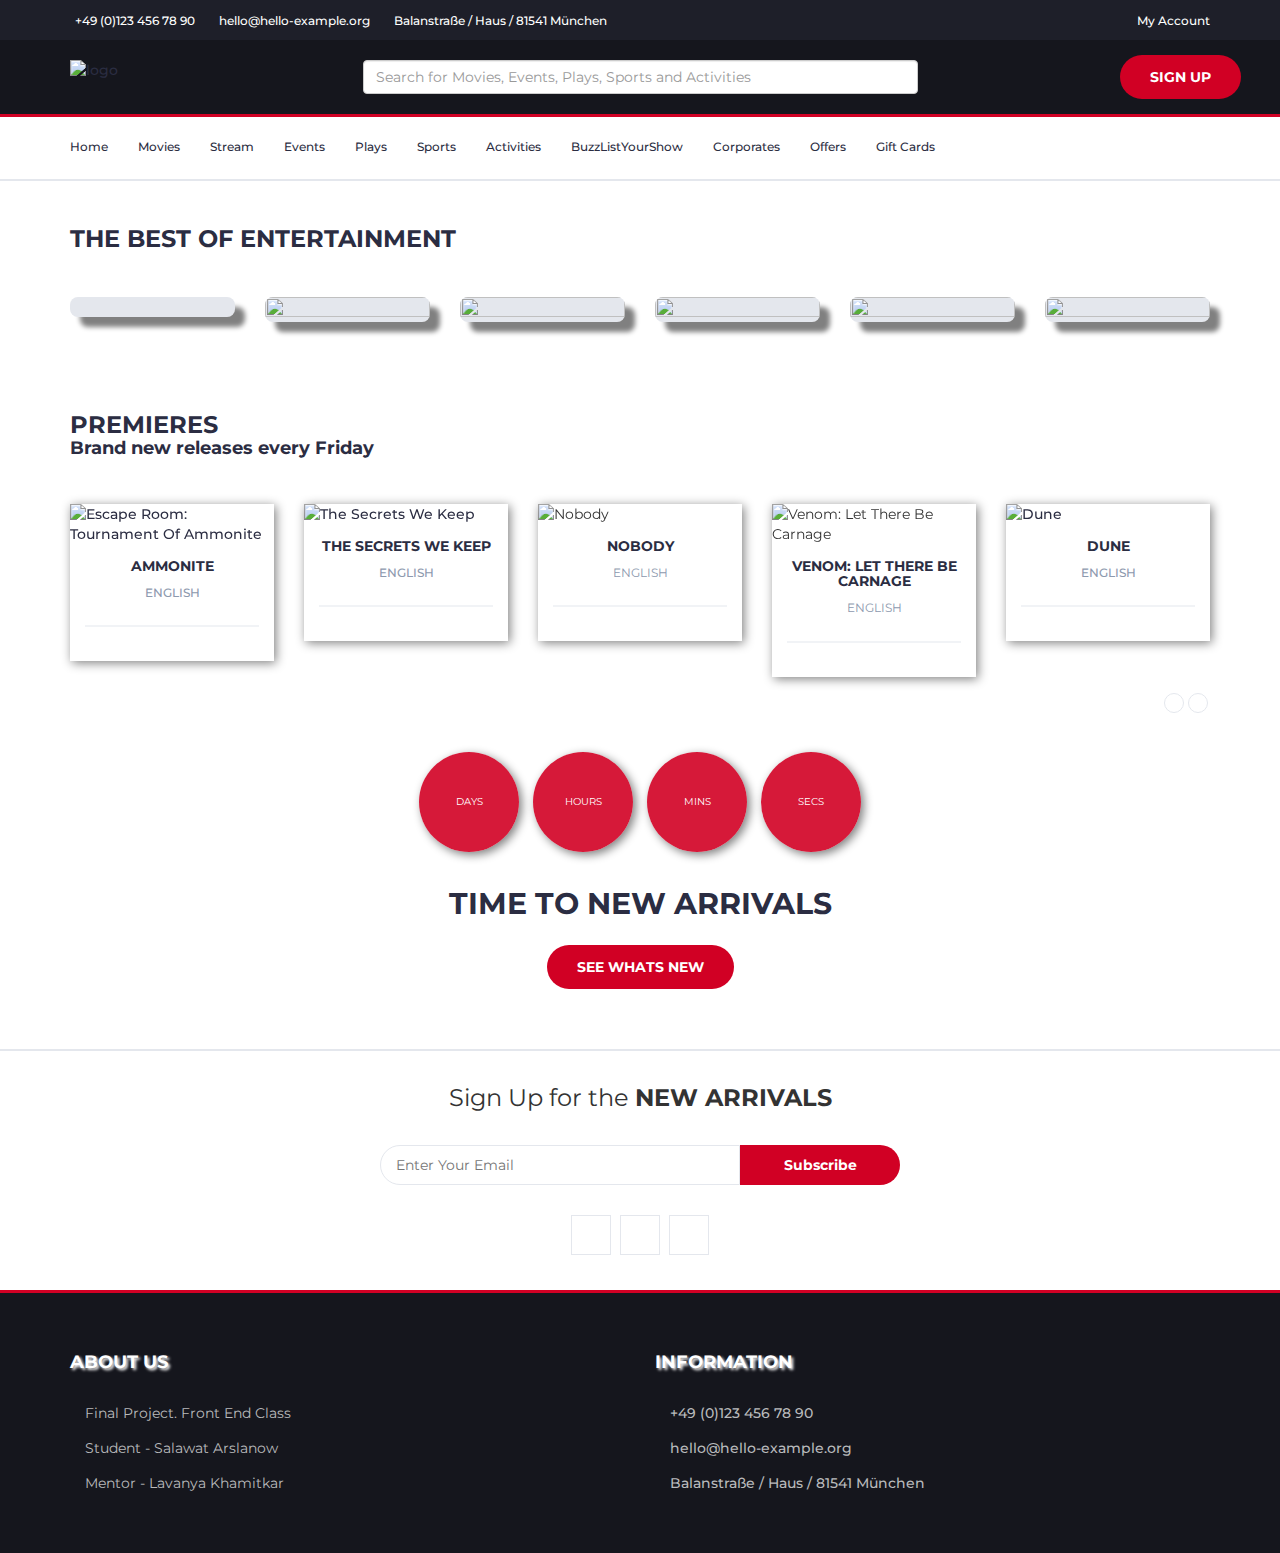
==== commit da10d757: "Update index.html" ====
--- a/index.html
+++ b/index.html
@@ -349,7 +349,7 @@
 										<div class="film Dune">
 											<a href="film.html">
 												<div class="film-img">
-													<img alt="Dune" width="100%" height="100%" class="sc-eykeme-1 jbzDld Dune-img" style="border-radius: 0px; opacity: 1; transition: all 0.5s ease 0s; width: 100%; min-height: inherit; max-height: inherit;" src="https://in.bmscdn.com/discovery-catalog/events/tr:w-400,h-600,bg-CCCCCC:oi-discovery-catalog@@icons@@premiere-icon.png,ox-322,oy-20/et00122526-lxernvglut-portrait.jpg">	
+													<img alt="Dune" width="100%" height="100%" class="sc-eykeme-1 jbzDld Dune-img" style="border-radius: 0px; opacity: 1; transition: all 0.5s ease 0s; width: 100%; min-height: inherit; max-height: inherit;" src="https://www.themoviedb.org/t/p/w220_and_h330_face/3ezxn4piAhaPH1AYL4lwiBFRhI0.jpg">	
 												</div>										
 												<div class="film-body">
 													<h3 class="film-name Dune-name">Dune</h3>
